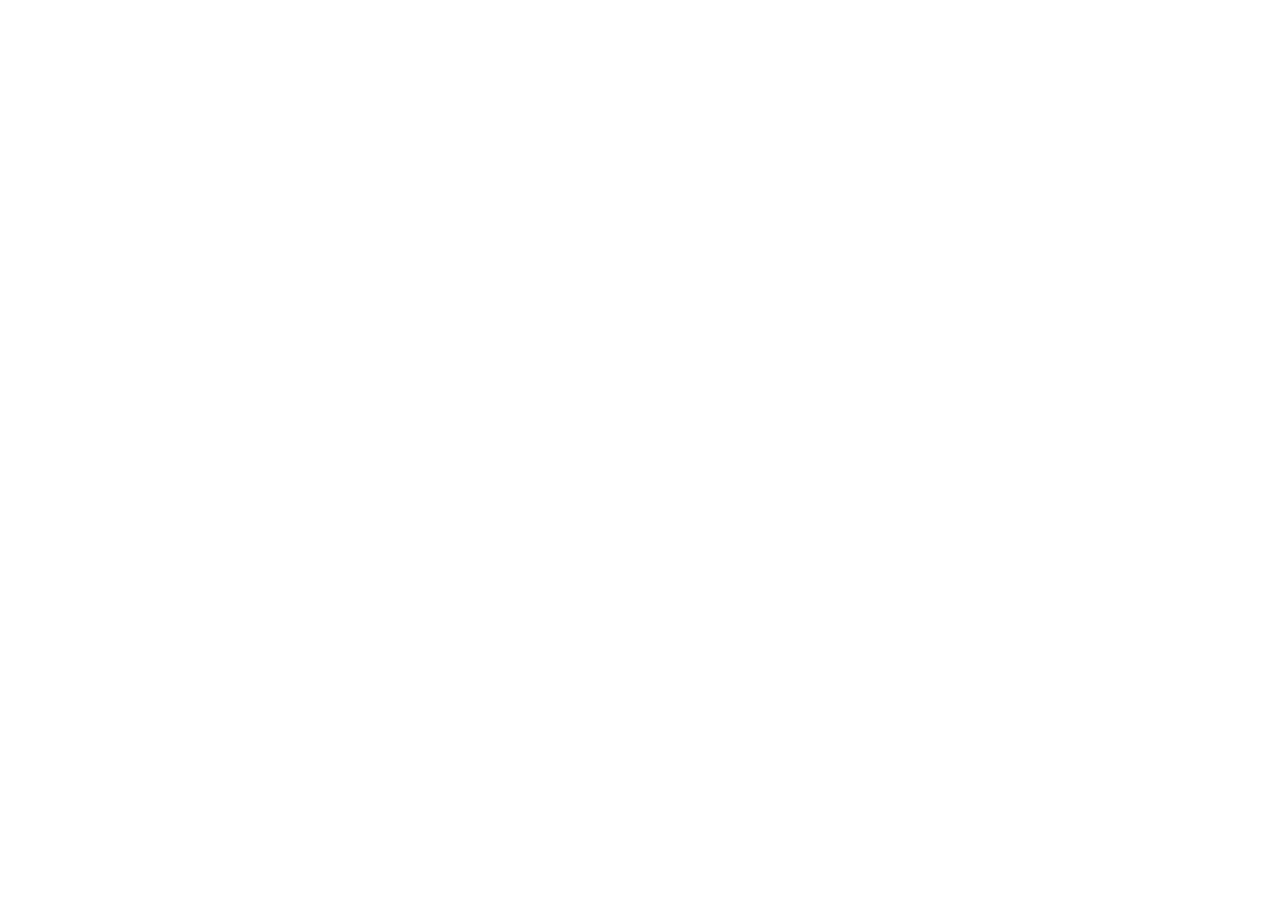
==== index.html @ 61f0e32a "Creación base de archivos y carpetas con html y css vacios listos para empezar" ====
<!DOCTYPE html>
<html lang='es'>
<head>
    <meta charset='utf-8'>
    <meta name='viewport' content='width=device-width, initial-scale=1'>
    <title>Puerto Gaitan</title>
    <link rel='stylesheet' href='css/style.css'>
</head>
<body>
    
</body>
</html>
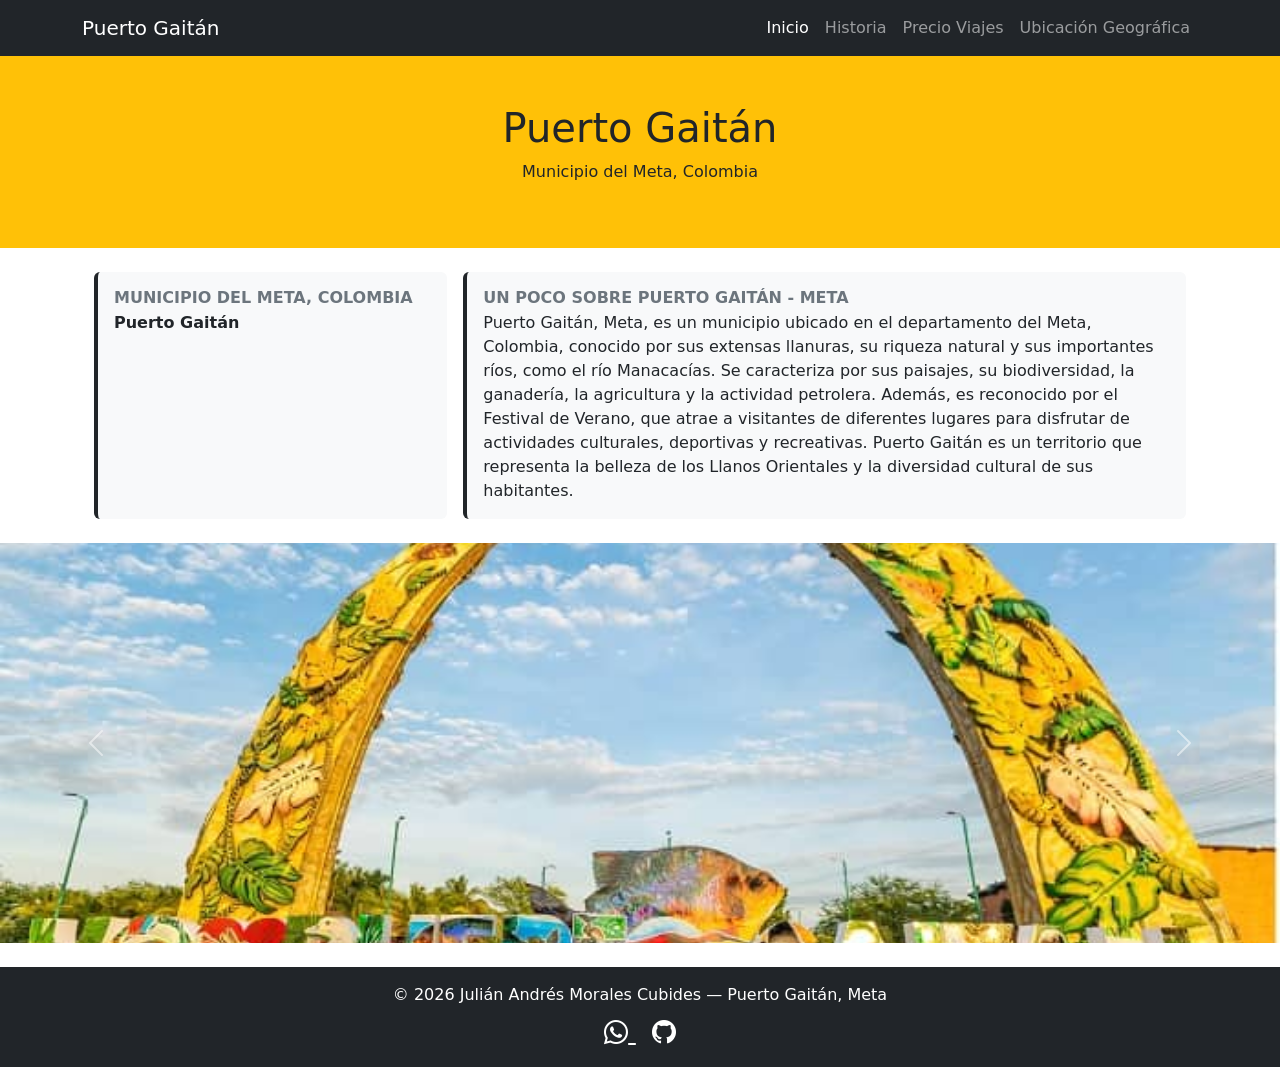
==== commit 5eba50a0: "Pagina libre sobre Puerto Gaitan Terminada en su totalidad carpetas pages css img" ====
--- a/index.html
+++ b/index.html
@@ -1,12 +1,104 @@
 <!DOCTYPE html>
-<html lang='es'>
+<html lang="es">
 <head>
-    <meta charset='utf-8'>
-    <meta name='viewport' content='width=device-width, initial-scale=1'>
-    <title>Puerto Gaitan</title>
-    <link rel='stylesheet' href='css/style.css'>
+  <meta charset="UTF-8">
+  <meta name="viewport" content="width=device-width, initial-scale=1.0">
+  <title>Puerto Gaitán, Meta</title>
+  <link href="https://cdn.jsdelivr.net/npm/bootstrap@5.3.3/dist/css/bootstrap.min.css" rel="stylesheet">
+  <link href="https://cdn.jsdelivr.net/npm/bootstrap-icons@1.11.3/font/bootstrap-icons.css" rel="stylesheet">
+  <link rel="stylesheet" href="css/styles.css">
 </head>
 <body>
-    
+
+  <!-- MENÚ HAMBURGUESA -->
+  <nav class="navbar navbar-expand-lg navbar-dark bg-dark">
+    <div class="container">
+      <a class="navbar-brand" href="index.html">Puerto Gaitán</a>
+      <button class="navbar-toggler" type="button" data-bs-toggle="collapse" data-bs-target="#menu">
+        <span class="navbar-toggler-icon"></span>
+      </button>
+      <div class="collapse navbar-collapse" id="menu">
+        <ul class="navbar-nav ms-auto">
+          <li class="nav-item"><a class="nav-link active" href="index.html">Inicio</a></li>
+          <li class="nav-item"><a class="nav-link" href="pages/historia.html">Historia</a></li>
+          <li class="nav-item"><a class="nav-link" href="pages/precioViajes.html">Precio Viajes</a></li>
+          <li class="nav-item"><a class="nav-link" href="pages/ubicacionGeografica.html">Ubicación Geográfica</a></li>
+        </ul>
+      </div>
+    </div>
+  </nav>
+
+  <!-- PORTADA -->
+  <div class="bg-warning text-dark text-center p-5">
+    <h1>Puerto Gaitán</h1>
+    <p>Municipio del Meta, Colombia</p>
+  </div>
+
+  <!-- INFORMACIÓN EN TARJETAS -->
+  <div class="container p-4">
+    <div class="row g-3">
+
+      <div class="col-md-4">
+        <div class="p-3 border-start border-4 border-dark bg-light rounded h-100">
+          <h6 class="fw-bold text-uppercase text-secondary mb-1">Municipio del Meta, Colombia</h6>
+          <p class="mb-0 fw-bold">Puerto Gaitán</p>
+        </div>
+      </div>
+
+      <div class="col-md-8">
+        <div class="p-3 border-start border-4 border-dark bg-light rounded h-100">
+          <h6 class="fw-bold text-uppercase text-secondary mb-1">Un poco sobre Puerto Gaitán - Meta</h6>
+          <p class="mb-0">
+            Puerto Gaitán, Meta, es un municipio ubicado en el departamento del Meta, Colombia,
+            conocido por sus extensas llanuras, su riqueza natural y sus importantes ríos,
+            como el río Manacacías. Se caracteriza por sus paisajes, su biodiversidad,
+            la ganadería, la agricultura y la actividad petrolera. Además, es reconocido
+            por el Festival de Verano, que atrae a visitantes de diferentes lugares para
+            disfrutar de actividades culturales, deportivas y recreativas. Puerto Gaitán
+            es un territorio que representa la belleza de los Llanos Orientales y la
+            diversidad cultural de sus habitantes.
+          </p>
+        </div>
+      </div>
+
+    </div>
+  </div>
+
+  <!-- CARRUSEL SENCILLO -->
+  <div id="carruselGaitan" class="carousel slide" data-bs-ride="carousel">
+    <div class="carousel-inner">
+      <div class="carousel-item active">
+        <img src="img/puertoGaitan-obel.jpg" class="d-block w-100" alt="Obelisco" style="height: 400px; object-fit: cover;">
+      </div>
+      <div class="carousel-item">
+        <img src="img/puertoDron.jpg" class="d-block w-100" alt="Vista aérea" style="height: 400px; object-fit: cover;">
+      </div>
+      <div class="carousel-item">
+        <img src="img/puertoLago.jpg" class="d-block w-100" alt="Lago" style="height: 400px; object-fit: cover;">
+      </div>
+    </div>
+
+    <button class="carousel-control-prev" type="button" data-bs-target="#carruselGaitan" data-bs-slide="prev">
+      <span class="carousel-control-prev-icon"></span>
+    </button>
+    <button class="carousel-control-next" type="button" data-bs-target="#carruselGaitan" data-bs-slide="next">
+      <span class="carousel-control-next-icon"></span>
+    </button>
+  </div>
+
+  <!-- PIE DE PÁGINA -->
+  <footer class="bg-dark text-white text-center p-3 mt-4">
+    <p class="mb-2">© 2026 Julián Andrés Morales Cubides — Puerto Gaitán, Meta</p>
+    <div>
+      <a href="https://wa.me/573238013644" target="_blank" class="text-white mx-2 fs-4" title="WhatsApp">
+        <i class="bi bi-whatsapp"></i>
+      </a>
+      <a href="https://github.com/JUL_x21" target="_blank" class="text-white mx-2 fs-4" title="GitHub">
+        <i class="bi bi-github"></i>
+      </a>
+    </div>
+  </footer>
+
+  <script src="https://cdn.jsdelivr.net/npm/bootstrap@5.3.3/dist/js/bootstrap.bundle.min.js"></script>
 </body>
 </html>
